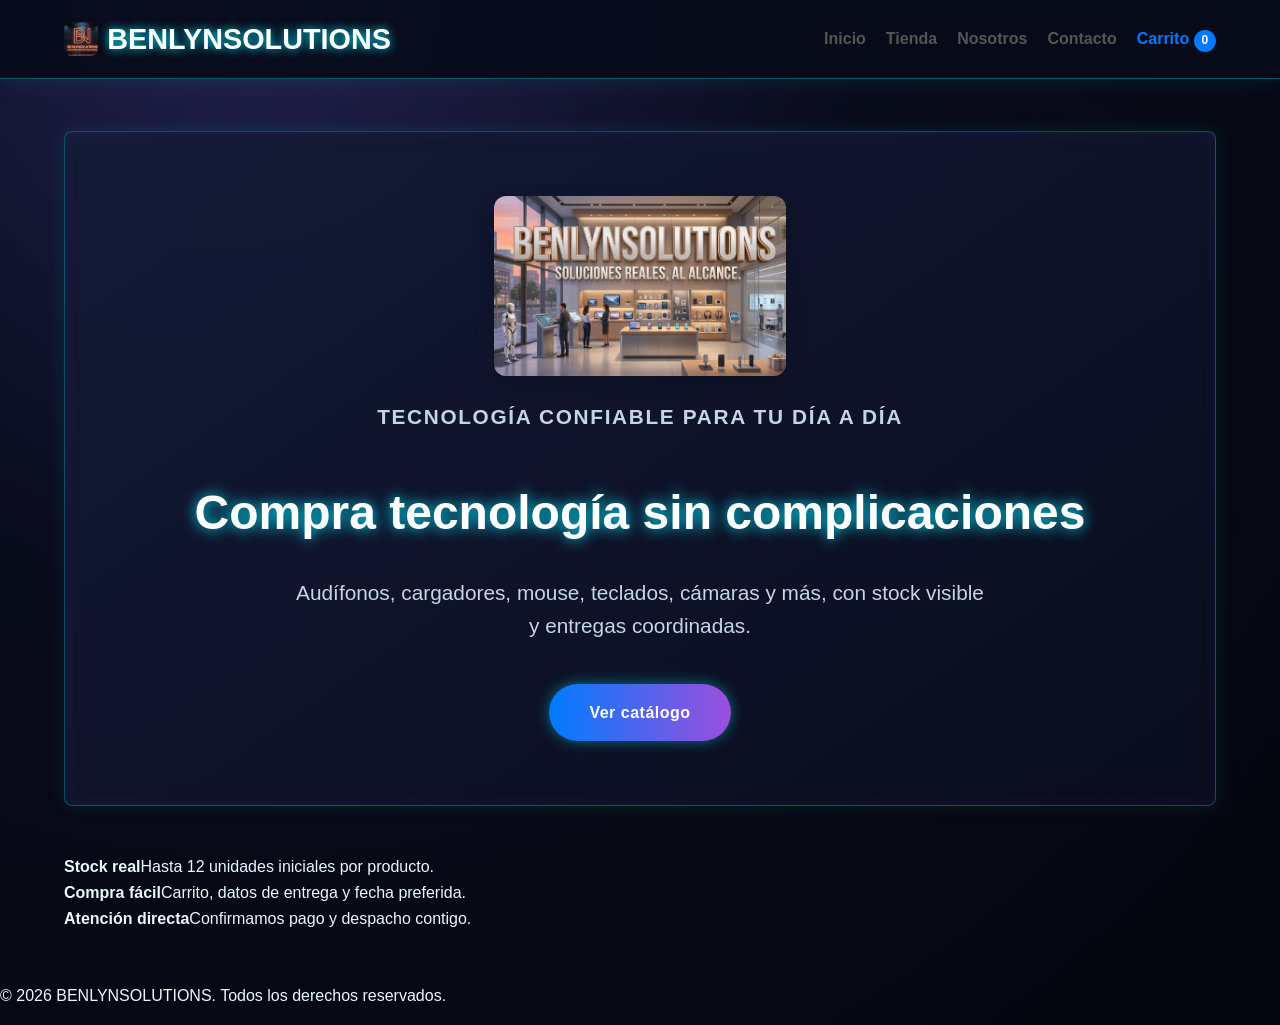
==== index.html @ 906ffcda "Initial BENLYNSOLUTIONS storefront Co-authored-by: Copilot <223556219+Copilot@users.noreply.github.c" ====
<!DOCTYPE html>
<html lang="es">
<head>
    <meta charset="UTF-8">
    <meta name="viewport" content="width=device-width, initial-scale=1.0">
    <meta name="description" content="BENLYNSOLUTIONS: tecnología, accesorios y entregas en Perú.">
    <title>BENLYNSOLUTIONS - Tecnología</title>
    <link rel="stylesheet" href="style.css">
</head>
<body>
    <header>
        <a class="logo" href="index.html"><img src="MisLogos/LOGO.jpeg" alt="" aria-hidden="true">BENLYNSOLUTIONS</a>
        <nav aria-label="Navegación principal">
            <a href="index.html">Inicio</a>
            <a href="tienda.html">Tienda</a>
            <a href="nosotros.html">Nosotros</a>
            <a href="contacto.html">Contacto</a>
            <a class="cart-link" href="tienda.html#carrito">Carrito <span id="cart-count">0</span></a>
        </nav>
    </header>
    <main>
        <section class="hero">
            <div class="hero-content">
                <img class="company-logo-banner" src="MisLogos/NOMBRE.jpeg" alt="BENLYNSOLUTIONS, soluciones reales al alcance">
                <p class="eyebrow">Tecnología confiable para tu día a día</p>
                <h1>Compra tecnología sin complicaciones</h1>
                <p>Audífonos, cargadores, mouse, teclados, cámaras y más, con stock visible y entregas coordinadas.</p>
                <a href="tienda.html" class="button">Ver catálogo</a>
            </div>
        </section>
        <section class="trust-grid" aria-label="Beneficios">
            <article><strong>Stock real</strong><span>Hasta 12 unidades iniciales por producto.</span></article>
            <article><strong>Compra fácil</strong><span>Carrito, datos de entrega y fecha preferida.</span></article>
            <article><strong>Atención directa</strong><span>Confirmamos pago y despacho contigo.</span></article>
        </section>
    </main>
    <footer><p>&copy; 2026 BENLYNSOLUTIONS. Todos los derechos reservados.</p></footer>
    <script src="script.js"></script>
</body>
</html>
---- style.css ----
body {
    font-family: 'Arial', sans-serif; /* Fuente más común y limpia */
    margin: 0;
    background-color: #f8f8f8; /* Fondo más claro, similar a la referencia */
    color: #333; /* Texto oscuro para contraste */
    line-height: 1.6;
}

header {
    background-color: #ffffff; /* Fondo blanco */
    border-bottom: 1px solid #e0e0e0; /* Borde sutil en la parte inferior */
    padding: 1em 4em; /* Más padding para los lados para que se vea como la referencia */
    display: flex;
    justify-content: space-between;
    align-items: center;
    box-shadow: 0 2px 4px rgba(0,0,0,0.05); /* Sombra suave para el encabezado */
}

.logo {
    font-size: 1.8em; /* Logo más grande */
    font-weight: bold;
    color: #333; /* Color oscuro para el logo */
    text-transform: uppercase; /* Mayúsculas como en la referencia */
}

nav ul {
    list-style: none;
    padding: 0;
    margin: 0;
    display: flex;
}

nav ul li {
    margin-left: 25px; /* Espacio entre elementos de navegación */
}

nav ul li a {
    display: block;
    color: #555; /* Color de texto más suave */
    text-decoration: none;
    padding: 0.5em 0; /* Menos padding vertical */
    font-weight: 600; /* Texto seminegrita */
    position: relative; /* Necesario para el efecto de subrayado */
    transition: color 0.3s ease; /* Transición suave para el color del texto */
}

nav ul li a::after { /* Crea el elemento que será el subrayado */
    content: '';
    position: absolute;
    width: 0; /* Empieza sin ancho */
    height: 2px;
    bottom: -5px; /* Posiciona el subrayado debajo del texto */
    left: 0;
    background-color: #007bff; /* Color del subrayado al pasar el mouse */
    transition: width 0.3s ease; /* Transición suave para el ancho del subrayado */
}

nav ul li a:hover {
    color: #007bff; /* Cambia el color del texto al pasar el mouse */
}

nav ul li a:hover::after {
    width: 100%; /* El subrayado se extiende a todo el ancho al pasar el mouse */
}


main {
    padding: 2em 4em; /* Aumentar el padding lateral para coincidir con el header */
    max-width: 1200px; /* Limitar el ancho del contenido principal para que no se extienda demasiado */
    margin: 20px auto; /* Centrar el contenido principal en la página */
}

.hero {
    background-color: #e6f2ff; /* Un azul claro para la sección hero */
    padding: 4em 3em; /* Más padding para un área destacada grande */
    border-radius: 8px;
    text-align: center;
    margin-bottom: 3em;
    box-shadow: 0 4px 8px rgba(0,0,0,0.08); /* Sombra más pronunciada para la sección hero */
}

.hero-content h1 {
    font-size: 3em; /* Título principal más grande */
    margin-bottom: 0.5em;
    color: #2c3e50; /* Un azul oscuro para el título */
    text-shadow: 1px 1px 2px rgba(0,0,0,0.05); /* Sombra de texto suave */
}

.hero-content p {
    font-size: 1.3em; /* Párrafo más grande */
    color: #555;
    margin-bottom: 2em;
    max-width: 700px; /* Limitar el ancho del párrafo para mejor legibilidad */
    margin-left: auto;
    margin-right: auto;
}

.button {
    display: inline-block;
    background-color: #007bff; /* Azul vibrante para los botones principales */
    color: #fff;
    padding: 1em 2.5em; /* Padding generoso */
    text-decoration: none;
    border-radius: 50px; /* Botones más redondeados (pill-shaped) */
    transition: background-color 0.3s ease, transform 0.2s ease; /* Transición para color y tamaño */
    font-weight: bold;
    letter-spacing: 0.5px; /* Pequeño espaciado entre letras */
    box-shadow: 0 4px 6px rgba(0,0,0,0.1); /* Sombra para los botones */
}

.button:hover {
    background-color: #0056b3; /* Azul más oscuro al pasar el mouse */
    transform: translateY(-2px); /* Pequeño efecto de elevación al pasar el mouse */
}

.featured-products {
    margin-top: 3em; /* Espacio superior para la sección de productos destacados */
}

.featured-products h2 {
    font-size: 2.2em; /* Título de sección más grande */
    color: #333;
    text-align: center;
    margin-bottom: 1.5em;
    position: relative;
    padding-bottom: 10px;
}

.featured-products h2::after { /* Subrayado decorativo para el título de sección */
    content: '';
    position: absolute;
    width: 60px;
    height: 3px;
    background-color: #007bff; /* Color azul */
    bottom: 0;
    left: 50%;
    transform: translateX(-50%);
    border-radius: 2px;
}


.product-grid {
    display: grid;
    /* Grid responsivo: Minimo 280px, se ajusta a columnas disponibles */
    grid-template-columns: repeat(auto-fit, minmax(280px, 1fr));
    gap: 30px; /* Más espacio entre tarjetas */
}

.product-card {
    background-color: #ffffff; /* Fondo blanco para las tarjetas de producto */
    padding: 20px;
    border-radius: 10px; /* Bordes más redondeados */
    text-align: center;
    box-shadow: 0 4px 10px rgba(0,0,0,0.1); /* Sombra más notable */
    transition: transform 0.3s ease, box-shadow 0.3s ease; /* Transición para elevación y sombra */
    overflow: hidden; /* Para contener las imágenes si sobresalen */
    display: flex; /* Para mejor alineación de contenido dentro de la tarjeta */
    flex-direction: column;
    justify-content: space-between; /* Para empujar el botón al final de la tarjeta */
}

.product-card:hover {
    transform: translateY(-5px); /* Efecto de elevación al pasar el mouse */
    box-shadow: 0 8px 16px rgba(0,0,0,0.2); /* Sombra más fuerte al pasar el mouse */
}

.product-card img {
    max-width: 100%;
    height: 180px; /* Altura fija para las imágenes de los productos */
    object-fit: contain; /* Asegura que la imagen se ajuste sin distorsionarse */
    border-radius: 5px;
    margin-bottom: 15px;
    transition: transform 0.3s ease; /* Transición para el zoom de la imagen */
}

.product-image-placeholder {
    align-items: center;
    background: repeating-linear-gradient(135deg, #101b38, #101b38 10px, #17264b 10px, #17264b 20px);
    border: 1px dashed rgba(0, 229, 255, .55);
    border-radius: 5px;
    color: #9ddff0;
    display: flex;
    font-size: .85rem;
    height: 180px;
    justify-content: center;
    margin-bottom: 15px;
    text-align: center;
}

.product-card:hover img {
    transform: scale(1.03); 
}

/* Tienda, carrito y administración */
.eyebrow {
    color: #007bff;
    font-size: .8rem;
    font-weight: 700;
    letter-spacing: .08em;
    text-transform: uppercase;
}

.logo {
    align-items: center;
    display: inline-flex;
    gap: .55rem;
    text-decoration: none;
}

.logo img {
    height: 2.15rem;
    width: 2.15rem;
    border-radius: .45rem;
    object-fit: cover;
}

.company-logo-banner {
    border-radius: 12px;
    box-shadow: 0 8px 20px rgba(0, 0, 0, .16);
    display: block;
    margin: 0 auto 1.5rem;
    max-height: 180px;
    max-width: min(100%, 680px);
    object-fit: cover;
}

header nav {
    display: flex;
    align-items: center;
    gap: 1.25rem;
}

header nav a {
    color: #555;
    text-decoration: none;
    font-weight: 600;
}

.cart-link {
    color: #007bff !important;
}

#cart-count {
    display: inline-grid;
    min-width: 1.4rem;
    height: 1.4rem;
    place-items: center;
    border-radius: 50%;
    background: #007bff;
    color: #fff;
    font-size: .75rem;
}

.store-page {
    max-width: 1180px;
}

.page-header {
    text-align: center;
    margin-bottom: 2rem;
}

.store-toolbar {
    display: flex;
    gap: 1rem;
    align-items: end;
    margin-bottom: 2rem;
}

.store-toolbar label,
.checkout-layout label {
    display: grid;
    gap: .35rem;
    font-weight: 700;
}

.store-toolbar input,
.store-toolbar select,
.checkout-layout input,
.checkout-layout select,
.checkout-layout textarea,
.stock-input {
    box-sizing: border-box;
    width: 100%;
    border: 1px solid #d4dbe5;
    border-radius: 6px;
    padding: .7rem;
    font: inherit;
}

.store-toolbar label:first-child { flex: 1; }

.product-category {
    color: #007bff;
    font-size: .8rem;
    font-weight: 700;
    text-transform: uppercase;
}

.price {
    color: #172b4d;
    font-size: 1.3rem;
    font-weight: 700;
}

.stock {
    color: #4d6b52;
    font-size: .9rem;
}

.button:disabled {
    cursor: not-allowed;
    opacity: .5;
}

.checkout-layout {
    display: grid;
    grid-template-columns: 1fr 1fr;
    gap: 1.5rem;
    margin-top: 3rem;
}

.panel {
    background: #fff;
    border-radius: 10px;
    box-shadow: 0 4px 15px rgba(0,0,0,.08);
    padding: 1.5rem;
}

.checkout-layout form {
    display: grid;
    gap: 1rem;
}

.notice {
    border-left: 4px solid #f0ad4e;
    background: #fff8e8;
    color: #6b531f;
    font-size: .9rem;
    padding: .75rem 1rem;
}

.cart-line,
.admin-row,
.order-row {
    align-items: center;
    border-bottom: 1px solid #edf0f4;
    display: flex;
    gap: 1rem;
    justify-content: space-between;
    padding: 1rem 0;
}

.cart-line small {
    display: block;
    color: #777;
}

.quantity-controls {
    align-items: center;
    display: flex;
    gap: .5rem;
}

.quantity-controls button {
    border: 1px solid #ccd5e0;
    background: #fff;
    border-radius: 4px;
    cursor: pointer;
    padding: .35rem .6rem;
}

.quantity-controls .remove {
    color: #b42318;
    border: 0;
}

.total-line {
    font-size: 1.2rem;
    text-align: right;
}

.form-message {
    color: #176b3a;
    font-weight: 700;
}

.admin-panel {
    margin-top: 1.5rem;
}

.panel-heading {
    align-items: center;
    display: flex;
    justify-content: space-between;
}

.button-secondary {
    background: #172b4d;
}

.admin-row label {
    align-items: center;
    display: flex;
    gap: .5rem;
}

.stock-input {
    width: 5rem;
}

.order-row {
    align-items: flex-start;
    flex-direction: column;
    gap: .25rem;
}

@media (max-width: 768px) {
    header {
        align-items: flex-start;
        flex-direction: column;
        gap: 1rem;
        padding: 1rem;
    }

    /* Identidad visual neon */
    :root {
        --neon-blue: #00e5ff;
        --neon-pink: #ff2bd6;
        --neon-purple: #9d4edd;
        --dark-bg: #080b1a;
        --dark-panel: #11162b;
    }

    body {
        background: radial-gradient(circle at 20% 0%, #20204c 0, var(--dark-bg) 42%, #05060d 100%);
        color: #e9f7ff;
    }

    header {
        background: rgba(8, 11, 26, .92);
        border-bottom: 1px solid rgba(0, 229, 255, .35);
        box-shadow: 0 0 22px rgba(0, 229, 255, .12);
    }

    .logo { color: #fff; text-shadow: 0 0 10px var(--neon-blue); }
    header nav a, .product-category { color: var(--neon-blue); }
    nav ul li a::after { background: var(--neon-pink); box-shadow: 0 0 8px var(--neon-pink); }
    main { position: relative; }
    .hero, .panel, .product-card, .contact-grid, .post-card {
        background: linear-gradient(145deg, rgba(20, 27, 55, .96), rgba(10, 13, 30, .96));
        border: 1px solid rgba(0, 229, 255, .3);
        box-shadow: 0 0 20px rgba(0, 229, 255, .1), inset 0 0 18px rgba(157, 78, 221, .08);
    }
    .hero-content h1, .featured-products h2, .page-header h1, .panel h2 { color: #fff; text-shadow: 0 0 14px var(--neon-blue); }
    .hero-content p, .product-card p, .notice { color: #c4d6e5; }
    .button { background: linear-gradient(90deg, #007bff, var(--neon-purple)); box-shadow: 0 0 14px rgba(0, 229, 255, .45); }
    .button:hover { background: linear-gradient(90deg, var(--neon-pink), var(--neon-purple)); box-shadow: 0 0 20px rgba(255, 43, 214, .65); }
    .store-toolbar input, .store-toolbar select, .checkout-layout input, .checkout-layout select, .checkout-layout textarea, .stock-input {
        background: #0d1226; border-color: rgba(0, 229, 255, .45); color: #fff;
    }
    .notice { background: rgba(255, 43, 214, .08); border-left-color: var(--neon-pink); }
    .payment-panel { border-top: 1px solid rgba(0, 229, 255, .35); margin-top: .5rem; padding-top: 1rem; text-align: center; }
    .payment-panel h3 { color: var(--neon-pink); text-shadow: 0 0 10px var(--neon-pink); }
    .yape-qr { background: #fff; border-radius: 10px; display: block; margin: 1rem auto; max-width: 260px; width: 100%; }
    .button-whatsapp { background: linear-gradient(90deg, #00a884, #00d084); }
    .form-message { color: var(--neon-blue); text-shadow: 0 0 7px rgba(0, 229, 255, .5); }
    footer { background: #05060d; border-top: 1px solid rgba(255, 43, 214, .25); color: #9cb4c9; }
    header nav { flex-wrap: wrap; gap: .75rem; }
    main { padding: 1.5rem 1rem; }
    .store-toolbar,
    .checkout-layout { grid-template-columns: 1fr; display: grid; }
    .hero-content h1 { font-size: 2.2em; }
}

/*
 * El resto de las reglas existentes conserva los estilos de las páginas
 * informativas. El cierre anterior del selector hover se mantiene arriba
 * para evitar que esas reglas queden anidadas accidentalmente.
 */
    /* --- Estilos comunes para secciones de contenido --- */
.content-section, .blog-posts, .contact-section {
    padding: 3em 0; /* Espaciado vertical para las secciones */
}

/* Ajustes finales para pantallas pequeñas y escritorio neón */
:root {
    --neon-blue: #00e5ff;
    --neon-pink: #ff2bd6;
    --neon-purple: #9d4edd;
    --dark-bg: #080b1a;
}

body {
    background: radial-gradient(circle at 20% 0%, #20204c 0, var(--dark-bg) 42%, #05060d 100%);
    color: #e9f7ff;
}

header {
    background: rgba(8, 11, 26, .94);
    border-bottom-color: rgba(0, 229, 255, .35);
    box-shadow: 0 0 22px rgba(0, 229, 255, .12);
}

.logo { color: #fff; text-shadow: 0 0 10px var(--neon-blue); }
.hero, .panel, .product-card, .contact-grid, .post-card {
    background: linear-gradient(145deg, rgba(20, 27, 55, .96), rgba(10, 13, 30, .96));
    border: 1px solid rgba(0, 229, 255, .3);
    box-shadow: 0 0 20px rgba(0, 229, 255, .1), inset 0 0 18px rgba(157, 78, 221, .08);
}
.hero-content h1, .featured-products h2, .page-header h1, .panel h2 { color: #fff; text-shadow: 0 0 14px var(--neon-blue); }
.hero-content p, .product-card p, .notice { color: #c4d6e5; }
.button { background: linear-gradient(90deg, #007bff, var(--neon-purple)); box-shadow: 0 0 14px rgba(0, 229, 255, .45); }
.button:hover { background: linear-gradient(90deg, var(--neon-pink), var(--neon-purple)); }
.store-toolbar input, .store-toolbar select, .checkout-layout input, .checkout-layout select, .checkout-layout textarea, .stock-input, .admin-login input {
    background: #0d1226; border-color: rgba(0, 229, 255, .45); color: #fff;
}
.payment-panel { border-top: 1px solid rgba(0, 229, 255, .35); }
.yape-qr { background: #fff; }
.button-whatsapp { background: linear-gradient(90deg, #00a884, #00d084); }
.form-message { color: var(--neon-blue); }

@media (max-width: 600px) {
    header nav { width: 100%; }
    header nav a { font-size: .88rem; }
    .hero { padding: 2rem 1rem; }
    .hero-content h1 { font-size: 2rem; }
    .product-grid { grid-template-columns: repeat(2, minmax(0, 1fr)); gap: .8rem; }
    .product-card { padding: .8rem; }
    .product-card img { height: 125px; }
    .product-image-placeholder { height: 125px; font-size: .72rem; }
    .product-card h3 { font-size: 1rem; }
    .product-card .button { padding: .7rem .5rem; font-size: .8rem; }
    .cart-line { align-items: flex-start; flex-direction: column; }
    .quantity-controls { width: 100%; justify-content: flex-end; }
    .checkout-layout { gap: 1rem; }
    .panel { padding: 1rem; }
    .yape-qr { max-width: 220px; }
}

.admin-row {
    align-items: center;
    flex-wrap: wrap;
}

.admin-row label {
    align-items: center;
    display: flex;
    gap: .4rem;
}

.price-input, .image-input {
    background: #0d1226;
    border: 1px solid rgba(0, 229, 255, .45);
    border-radius: 5px;
    color: #fff;
    padding: .45rem;
}

.price-input { width: 5.5rem; }
.image-input { min-width: 16rem; }

.container {
    max-width: 960px; /* Ancho máximo para el contenido */
    margin: 0 auto; /* Centrar el contenedor */
    padding: 0 1.5em; /* Padding horizontal */
}

/* Estilos específicos para la página "Nosotros" */
.content-section h2 {
    font-size: 2em;
    color: #333;
    text-align: center;
    margin-bottom: 1em;
    position: relative;
    padding-bottom: 10px;
}

.content-section h2::after {
    content: '';
    position: absolute;
    width: 60px;
    height: 3px;
    background-color: #007bff;
    bottom: 0;
    left: 50%;
    transform: translateX(-50%);
    border-radius: 2px;
}

.content-section p, .content-section ul {
    font-size: 1.1em;
    color: #555;
    margin-bottom: 1.5em;
    text-align: justify; /* Justificar texto para mejor lectura */
}

.content-section ul {
    list-style-type: disc;
    padding-left: 20px;
}

.content-section ul li {
    margin-bottom: 0.8em;
}

/* --- Estilos para la sección de Blog --- */
.blog-posts .container {
    display: grid;
    grid-template-columns: repeat(auto-fit, minmax(300px, 1fr));
    gap: 30px;
}

.post-card {
    background-color: #ffffff;
    border-radius: 10px;
    box-shadow: 0 4px 10px rgba(0,0,0,0.08);
    overflow: hidden; /* Para las esquinas redondeadas de la imagen */
    transition: transform 0.3s ease, box-shadow 0.3s ease;
}

.post-card:hover {
    transform: translateY(-5px);
    box-shadow: 0 8px 16px rgba(0,0,0,0.15);
}

.post-card img {
    width: 100%;
    height: 200px;
    object-fit: cover; /* Cubre el área manteniendo el aspecto */
    display: block;
    border-top-left-radius: 10px;
    border-top-right-radius: 10px;
    transition: transform 0.3s ease;
}

.post-card:hover img {
    transform: scale(1.03);
}

.post-card h3 {
    font-size: 1.4em;
    color: #333;
    padding: 15px;
    margin-bottom: 0.5em;
}

.post-card .post-meta {
    font-size: 0.85em;
    color: #777;
    padding: 0 15px;
    margin-bottom: 1em;
}

.post-card p {
    font-size: 1em;
    color: #555;
    padding: 0 15px 15px;
    text-align: justify;
}

.post-card .button {
    display: inline-block;
    background-color: #007bff; /* Color de botón para blog */
    color: #fff;
    padding: 0.6em 1.2em;
    text-decoration: none;
    border-radius: 5px; /* Botones menos redondeados para blog */
    transition: background-color 0.3s ease;
    font-weight: normal;
    font-size: 0.9em;
    margin: 0 15px 15px;
}

.post-card .button:hover {
    background-color: #0056b3;
    transform: none; /* Elimina la elevación si no la quieres en estos botones */
}

/* Estilo para un botón más pequeño */
.button-small {
    padding: 0.6em 1.2em;
    font-size: 0.9em;
    border-radius: 5px;
}
.button-small:hover {
    transform: translateY(0); /* Anula el efecto de elevación de button base */
}


/* --- Estilos para la sección de Contacto --- */
.contact-grid {
    display: grid;
    grid-template-columns: 1fr 2fr; /* Columna de info y columna de formulario */
    gap: 40px;
    background-color: #ffffff;
    border-radius: 10px;
    box-shadow: 0 4px 15px rgba(0,0,0,0.1);
    padding: 30px;
}

.contact-info {
    padding-right: 20px;
}

.contact-info h2, .contact-form h2 {
    font-size: 2em;
    color: #333;
    margin-bottom: 1em;
}

.contact-info p {
    font-size: 1.1em;
    color: #555;
    margin-bottom: 0.8em;
    display: flex; /* Para alinear icono y texto */
    align-items: center;
}
.contact-info p i {
    margin-right: 10px; /* Espacio para iconos si los añades (Font Awesome) */
    color: #007bff;
}

.social-links {
    margin-top: 1.5em;
}

.social-links a {
    display: inline-block;
    margin-right: 15px;
    color: #007bff;
    text-decoration: none;
    font-weight: bold;
    transition: color 0.3s ease;
}

.social-links a:hover {
    color: #0056b3;
}

.form-group {
    margin-bottom: 1.5em;
}

.form-group label {
    display: block;
    margin-bottom: 0.5em;
    color: #333;
    font-weight: bold;
}

.form-group input[type="text"],
.form-group input[type="email"],
.form-group textarea {
    width: 100%;
    padding: 12px;
    border: 1px solid #ddd;
    border-radius: 5px;
    font-size: 1em;
    box-sizing: border-box; /* Incluye padding y borde en el ancho total */
    transition: border-color 0.3s ease;
}

.form-group input[type="text"]:focus,
.form-group input[type="email"]:focus,
.form-group textarea:focus {
    border-color: #007bff; /* Borde azul al enfocar */
    outline: none; /* Eliminar el contorno por defecto */
}

.form-group textarea {
    resize: vertical; /* Permite redimensionar verticalmente */
    min-height: 100px;
}

.contact-form .button {
    width: auto; /* Ancho automático para el botón del formulario */
    padding: 1em 2em;
}

/* Responsividad para la página de Contacto */
@media (max-width: 768px) {
    .contact-grid {
        grid-template-columns: 1fr; /* Una columna en móviles */
        padding: 20px;
    }
    .contact-info {
        padding-right: 0;
        margin-bottom: 2em;
    }
}
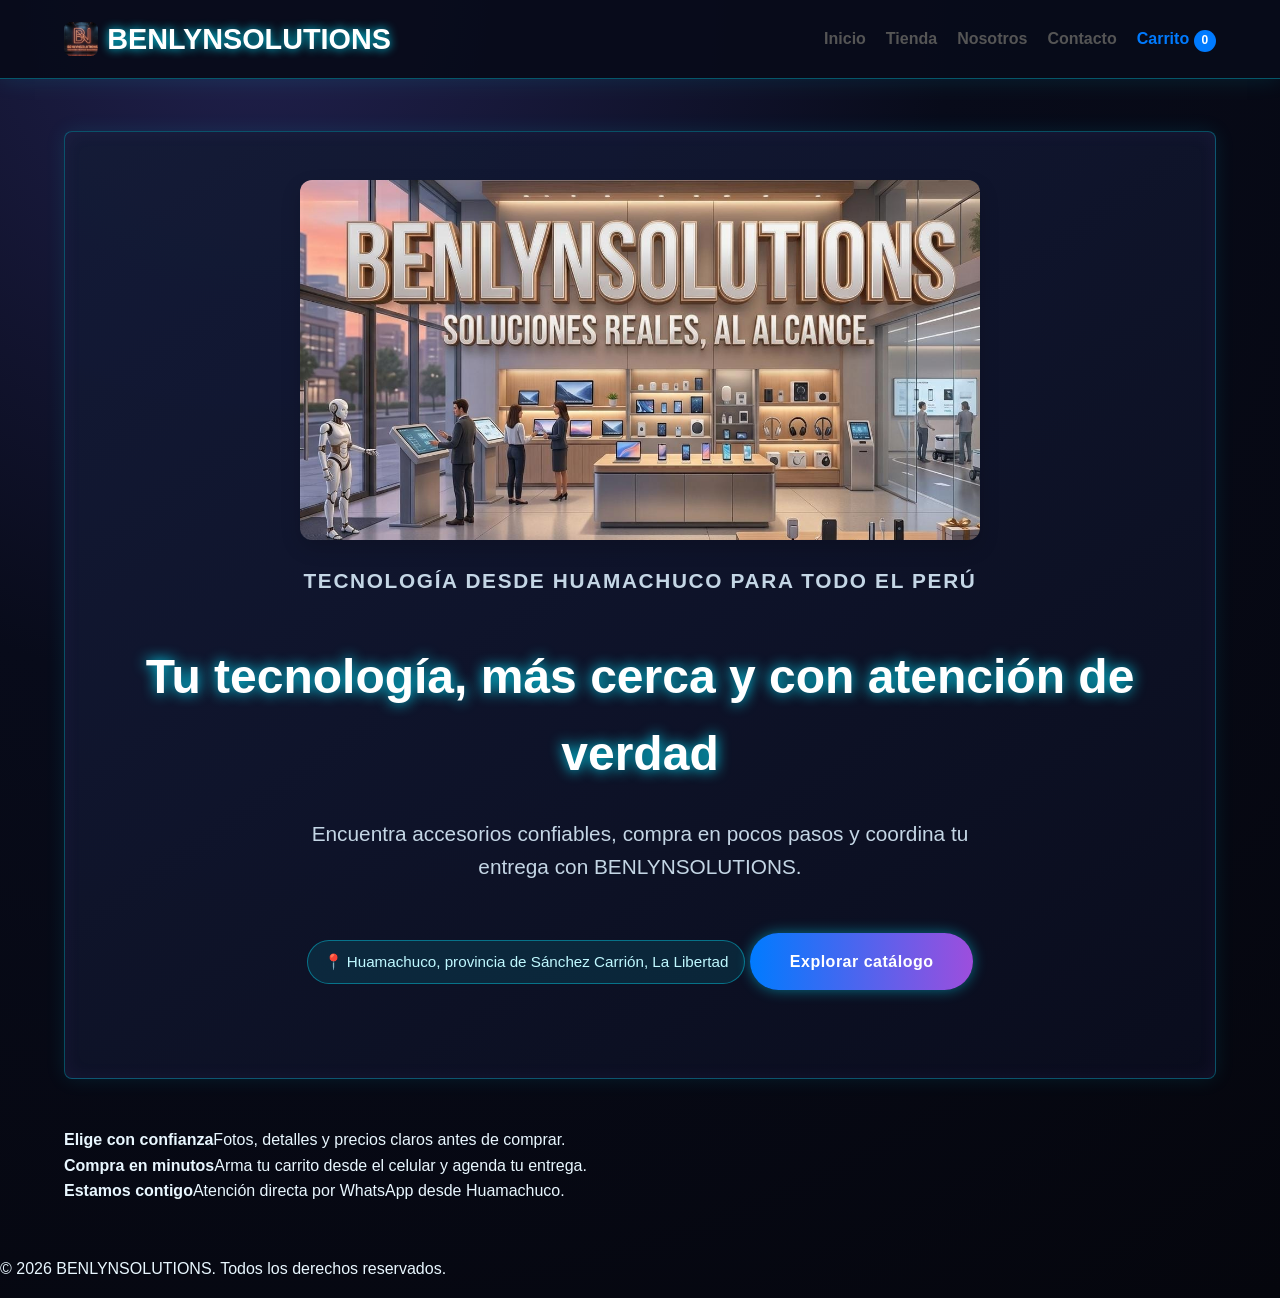
==== commit 67b8a82b: "Redesign homepage and split checkout sections Co-authored-by: Copilot <223556219+Copilot@users.norep" ====
--- a/index.html
+++ b/index.html
@@ -22,16 +22,17 @@
         <section class="hero">
             <div class="hero-content">
                 <img class="company-logo-banner" src="MisLogos/NOMBRE.jpeg" alt="BENLYNSOLUTIONS, soluciones reales al alcance">
-                <p class="eyebrow">Tecnología confiable para tu día a día</p>
-                <h1>Compra tecnología sin complicaciones</h1>
-                <p>Audífonos, cargadores, mouse, teclados, cámaras y más, con stock visible y entregas coordinadas.</p>
-                <a href="tienda.html" class="button">Ver catálogo</a>
+                <p class="eyebrow">Tecnología desde Huamachuco para todo el Perú</p>
+                <h1>Tu tecnología, más cerca y con atención de verdad</h1>
+                <p>Encuentra accesorios confiables, compra en pocos pasos y coordina tu entrega con BENLYNSOLUTIONS.</p>
+                <p class="location-badge">📍 Huamachuco, provincia de Sánchez Carrión, La Libertad</p>
+                <a href="tienda.html" class="button">Explorar catálogo</a>
             </div>
         </section>
         <section class="trust-grid" aria-label="Beneficios">
-            <article><strong>Stock real</strong><span>Hasta 12 unidades iniciales por producto.</span></article>
-            <article><strong>Compra fácil</strong><span>Carrito, datos de entrega y fecha preferida.</span></article>
-            <article><strong>Atención directa</strong><span>Confirmamos pago y despacho contigo.</span></article>
+            <article><strong>Elige con confianza</strong><span>Fotos, detalles y precios claros antes de comprar.</span></article>
+            <article><strong>Compra en minutos</strong><span>Arma tu carrito desde el celular y agenda tu entrega.</span></article>
+            <article><strong>Estamos contigo</strong><span>Atención directa por WhatsApp desde Huamachuco.</span></article>
         </section>
     </main>
     <footer><p>&copy; 2026 BENLYNSOLUTIONS. Todos los derechos reservados.</p></footer>
--- a/style.css
+++ b/style.css
@@ -191,6 +191,95 @@
     transform: scale(1.03); 
 }
 
+.product-card-actions {
+    display: grid;
+    gap: .5rem;
+}
+
+.product-dialog {
+    background: #0b1024;
+    border: 1px solid var(--neon-blue, #00e5ff);
+    border-radius: 14px;
+    box-shadow: 0 0 35px rgba(0, 229, 255, .35);
+    color: #e9f7ff;
+    max-width: 900px;
+    padding: 2rem;
+    width: calc(100% - 2rem);
+}
+
+.product-dialog::backdrop {
+    background: rgba(2, 4, 15, .82);
+    backdrop-filter: blur(4px);
+}
+
+.dialog-close {
+    background: transparent;
+    border: 0;
+    color: #fff;
+    cursor: pointer;
+    font-size: 2rem;
+    line-height: 1;
+    position: absolute;
+    right: 1rem;
+    top: .7rem;
+}
+
+.product-detail-grid {
+    display: grid;
+    gap: 2rem;
+    grid-template-columns: minmax(0, 1fr) minmax(0, 1fr);
+}
+
+.detail-main-image {
+    align-items: center;
+    background: #fff;
+    border-radius: 10px;
+    display: flex;
+    height: 340px;
+    justify-content: center;
+    overflow: hidden;
+}
+
+.detail-main-image img {
+    height: 100%;
+    object-fit: contain;
+    width: 100%;
+}
+
+.detail-thumbnails {
+    display: flex;
+    flex-wrap: wrap;
+    gap: .6rem;
+    margin-top: .8rem;
+}
+
+.detail-thumbnail {
+    background: #fff;
+    border: 1px solid rgba(0, 229, 255, .5);
+    border-radius: 6px;
+    cursor: pointer;
+    height: 64px;
+    overflow: hidden;
+    padding: 0;
+    width: 64px;
+}
+
+.detail-thumbnail img {
+    height: 100%;
+    object-fit: contain;
+    width: 100%;
+}
+
+.product-detail-copy {
+    padding-top: 1rem;
+}
+
+.product-detail-copy h2 {
+    color: #fff;
+    font-size: clamp(1.5rem, 3vw, 2.3rem);
+    text-shadow: 0 0 12px var(--neon-blue, #00e5ff);
+}
+
 /* Tienda, carrito y administración */
 .eyebrow {
     color: #007bff;
@@ -219,9 +308,24 @@
     box-shadow: 0 8px 20px rgba(0, 0, 0, .16);
     display: block;
     margin: 0 auto 1.5rem;
-    max-height: 180px;
+    max-height: 360px;
     max-width: min(100%, 680px);
     object-fit: cover;
+    width: min(100%, 920px);
+}
+
+.hero {
+    padding: 3rem 2rem 4rem;
+}
+
+.location-badge {
+    background: rgba(0, 229, 255, .1);
+    border: 1px solid rgba(0, 229, 255, .4);
+    border-radius: 999px;
+    color: #bff8ff !important;
+    display: inline-block;
+    font-size: .95rem !important;
+    padding: .55rem 1rem;
 }
 
 header nav {
@@ -330,6 +434,27 @@
 .checkout-layout form {
     display: grid;
     gap: 1rem;
+}
+
+.checkout-section {
+    border: 1px solid rgba(0, 229, 255, .3);
+    border-radius: 10px;
+    display: grid;
+    gap: 1rem;
+    margin: 0;
+    padding: 1rem;
+}
+
+.checkout-section legend {
+    color: var(--neon-blue, #00e5ff);
+    font-weight: 700;
+    padding: 0 .4rem;
+}
+
+.payment-help {
+    color: #b9ccda;
+    font-size: .9rem;
+    margin: 0;
 }
 
 .notice {
@@ -523,7 +648,7 @@
 @media (max-width: 600px) {
     header nav { width: 100%; }
     header nav a { font-size: .88rem; }
-    .hero { padding: 2rem 1rem; }
+    .hero { padding: 1.5rem .75rem 2.5rem; }
     .hero-content h1 { font-size: 2rem; }
     .product-grid { grid-template-columns: repeat(2, minmax(0, 1fr)); gap: .8rem; }
     .product-card { padding: .8rem; }
@@ -536,6 +661,11 @@
     .checkout-layout { gap: 1rem; }
     .panel { padding: 1rem; }
     .yape-qr { max-width: 220px; }
+    .company-logo-banner { max-height: 260px; }
+    .product-dialog { padding: 1.4rem 1rem; }
+    .product-detail-grid { grid-template-columns: 1fr; gap: 1rem; }
+    .detail-main-image { height: 230px; }
+    .product-detail-copy { padding-top: 0; }
 }
 
 .admin-row {
